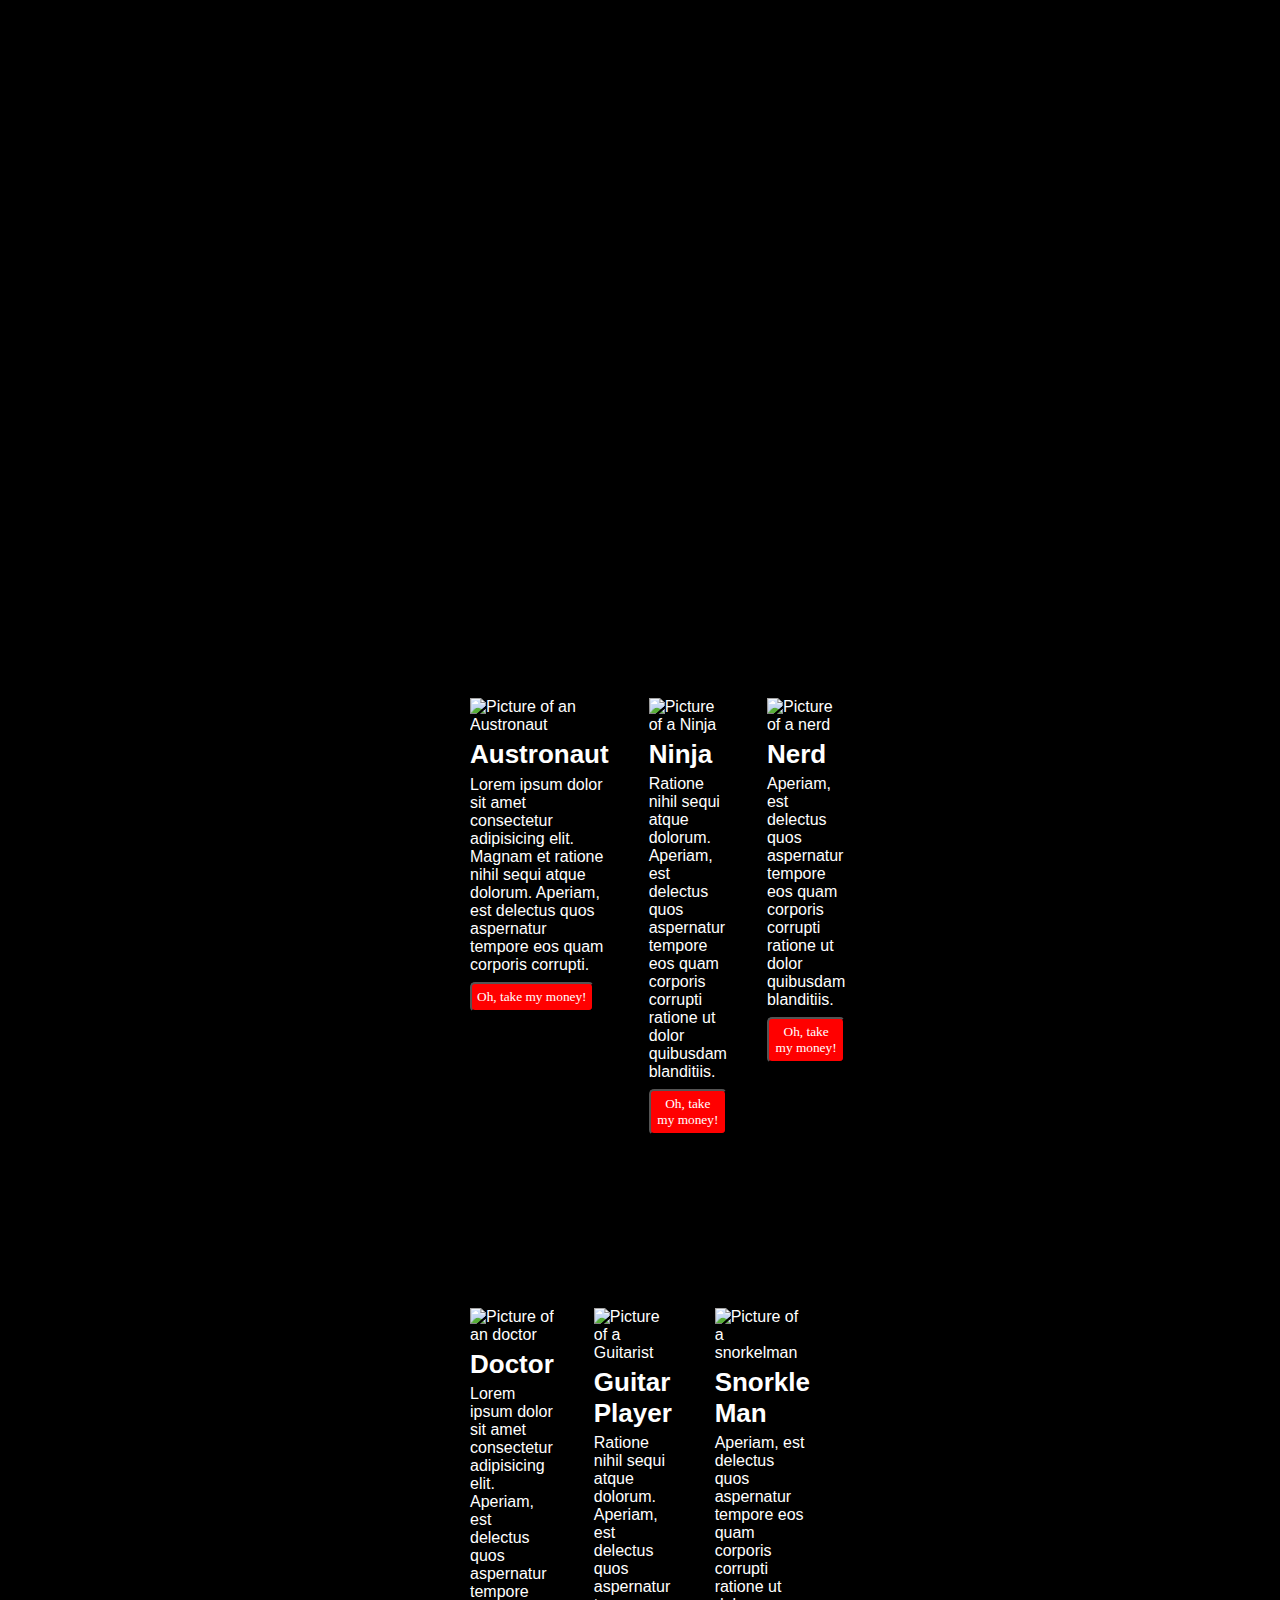
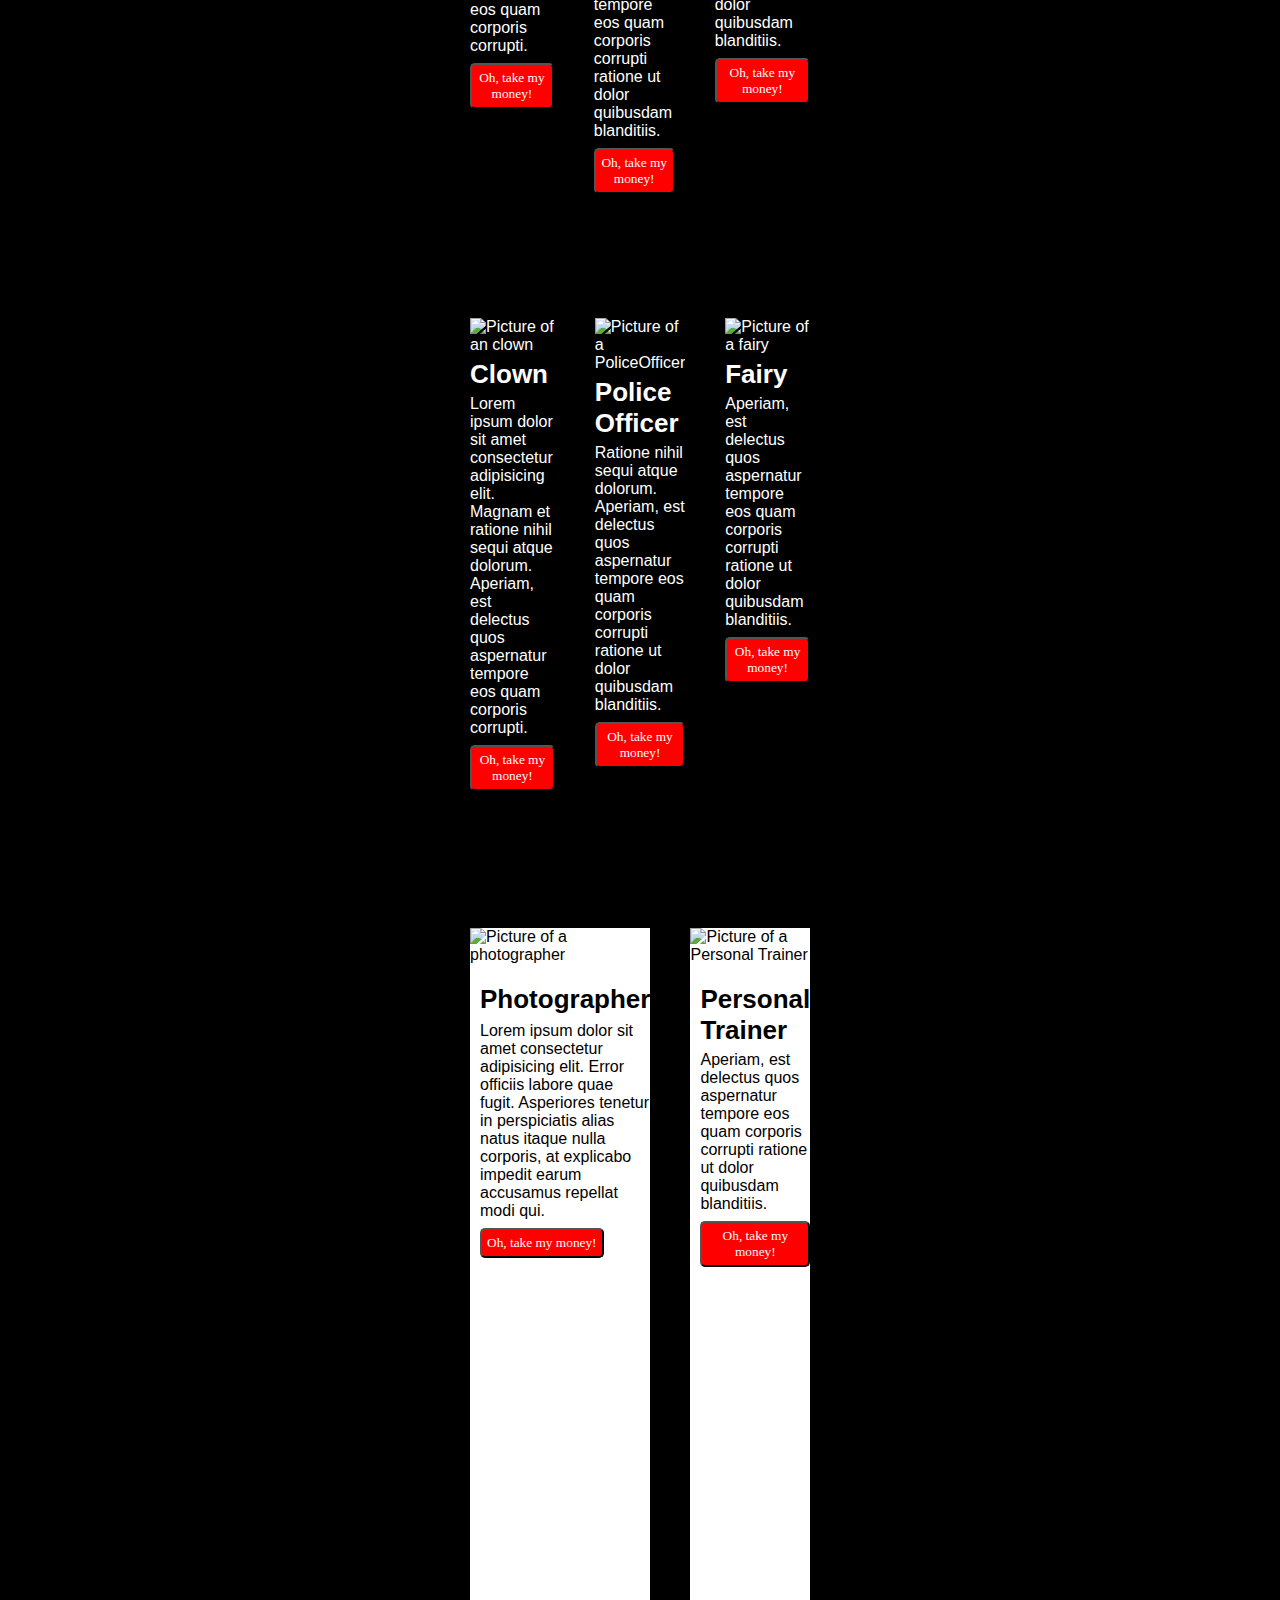
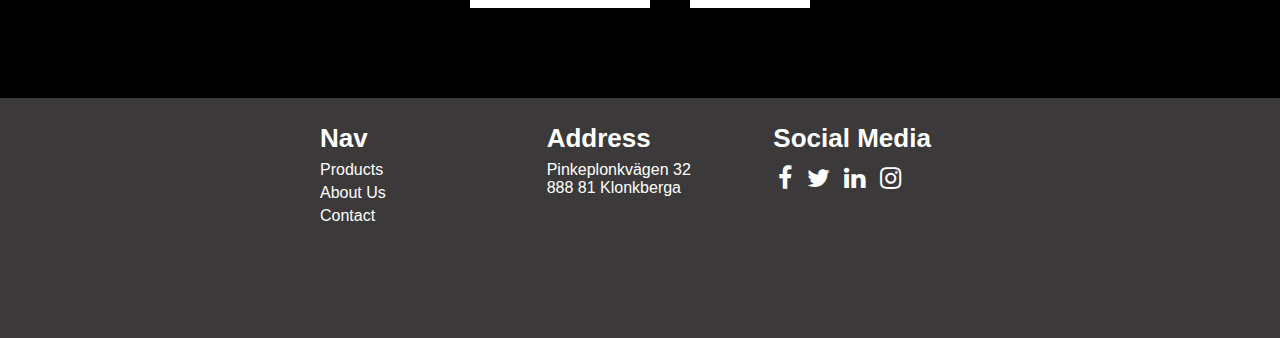
==== index.html @ 6016708b "I've done most of it" ====
<!DOCTYPE html>
<html lang="en">
  <head>
    <meta charset="UTF-8" />
    <meta name="viewport" content="width=device-width, initial-scale=1.0" />
    <link
      rel="stylesheet"
      href="https://fonts.googleapis.com/css2?family=Material+Symbols+Outlined:opsz,wght,FILL,GRAD@20..48,100..700,0..1,-50..200"
    />
    <link
      rel="stylesheet"
      href="https://cdnjs.cloudflare.com/ajax/libs/font-awesome/4.7.0/css/font-awesome.min.css"
    />

    <link rel="stylesheet" href="index.css" />
    <title>Document</title>
  </head>
  <body>
    <header>
      <span class="material-symbols-outlined"> menu </span>
    </header>

    <!--Line of divs 1-->
    <article class="flex-article">
      <div>
        <img src="assets/char-1.png" alt="Picture of an Austronaut" />
        <h2>Austronaut</h2>
        <p>
          Lorem ipsum dolor sit amet consectetur adipisicing elit. Magnam et
          ratione nihil sequi atque dolorum. Aperiam, est delectus quos
          aspernatur tempore eos quam corporis corrupti.
        </p>
        <button>Oh, take my money!</button>
      </div>

      <div>
        <img src="assets/char-2.png" alt="Picture of a Ninja" />
        <h2>Ninja</h2>
        <p>
          Ratione nihil sequi atque dolorum. Aperiam, est delectus quos
          aspernatur tempore eos quam corporis corrupti ratione ut dolor
          quibusdam blanditiis.
        </p>
        <button>Oh, take my money!</button>
      </div>

      <div>
        <img src="assets/char-3.png" alt="Picture of a nerd" />
        <h2>Nerd</h2>
        <p>
          Aperiam, est delectus quos aspernatur tempore eos quam corporis
          corrupti ratione ut dolor quibusdam blanditiis.
        </p>
        <button>Oh, take my money!</button>
      </div>
    </article>

    <!--Line of divs 2-->
    <article class="flex-article">
      <div>
        <img src="assets/char-11.png" alt="Picture of an doctor" />
        <h2>Doctor</h2>
        <p>
          Lorem ipsum dolor sit amet consectetur adipisicing elit. Aperiam, est
          delectus quos aspernatur tempore eos quam corporis corrupti.
        </p>
        <button>Oh, take my money!</button>
      </div>

      <div>
        <img src="assets/char-12.png" alt="Picture of a Guitarist" />
        <h2>Guitar Player</h2>
        <p>
          Ratione nihil sequi atque dolorum. Aperiam, est delectus quos
          aspernatur tempore eos quam corporis corrupti ratione ut dolor
          quibusdam blanditiis.
        </p>
        <button>Oh, take my money!</button>
      </div>

      <div>
        <img src="assets/char-4.png" alt="Picture of a snorkelman" />
        <h2>Snorkle Man</h2>
        <p>
          Aperiam, est delectus quos aspernatur tempore eos quam corporis
          corrupti ratione ut dolor quibusdam blanditiis.
        </p>
        <button>Oh, take my money!</button>
      </div>
    </article>
    <!--Line of divs 3-->
    <article class="flex-article">
      <div>
        <img src="assets/char-5.png" alt="Picture of an clown" />
        <h2>Clown</h2>
        <p>
          Lorem ipsum dolor sit amet consectetur adipisicing elit. Magnam et
          ratione nihil sequi atque dolorum. Aperiam, est delectus quos
          aspernatur tempore eos quam corporis corrupti.
        </p>
        <button>Oh, take my money!</button>
      </div>

      <div>
        <img src="assets/char-6.png" alt="Picture of a PoliceOfficer" />
        <h2>Police Officer</h2>
        <p>
          Ratione nihil sequi atque dolorum. Aperiam, est delectus quos
          aspernatur tempore eos quam corporis corrupti ratione ut dolor
          quibusdam blanditiis.
        </p>
        <button>Oh, take my money!</button>
      </div>

      <div>
        <img src="assets/char-8.png" alt="Picture of a fairy" />
        <h2>Fairy</h2>
        <p>
          Aperiam, est delectus quos aspernatur tempore eos quam corporis
          corrupti ratione ut dolor quibusdam blanditiis.
        </p>
        <button>Oh, take my money!</button>
      </div>
    </article>

    <article class="second-article">
      <div class="background-color-different">
        <img
          src="assets/char-7.png"
          alt="Picture of a photographer"
          class="second-img"
        />
        <h2 class="second-h2">Photographer</h2>
        <p class="second-p">
          Lorem ipsum dolor sit amet consectetur adipisicing elit. Error
          officiis labore quae fugit. Asperiores tenetur in perspiciatis alias
          natus itaque nulla corporis, at explicabo impedit earum accusamus
          repellat modi qui.
        </p>
        <button class="second-button">Oh, take my money!</button>
      </div>

      <div class="background-color-different">
        <img
          src="assets/char-9.png"
          alt="Picture of a Personal Trainer"
          class="second-img"
        />
        <h2 class="second-h2">Personal Trainer</h2>
        <p class="second-p">
          Aperiam, est delectus quos aspernatur tempore eos quam corporis
          corrupti ratione ut dolor quibusdam blanditiis.
        </p>
        <button class="second-button">Oh, take my money!</button>
      </div>
    </article>

    <footer>
      <div class="footer-div">
        <h2>Nav</h2>
        <nav href="">Products</nav>
        <nav href="">About Us</nav>
        <nav href="">Contact</nav>
      </div>

      <div class="footer-div">
        <h2>Address</h2>
        <p>
          Pinkeplonkvägen 32 <br />
          888 81 Klonkberga
        </p>
      </div>

      <div class="footer-div">
        <h2>Social Media</h2>
        <a href="#" class="fa fa-facebook"></a>
        <a href="#" class="fa fa-twitter"></a>
        <a href="#" class="fa fa-linkedin"></a>
        <a href="#" class="fa fa-instagram"></a>
      </div>
    </footer>
  </body>
</html>
---- index.css ----
* {
  margin: 0;
}
.material-symbols-outlined {
  font-variation-settings: "FILL" 0, "wght" 400, "GRAD" 0, "opsz" 24;
  font-size: 35px;
  padding: 10px;
  margin: 10px;
}

header {
  background-image: url(poster.png);
  background-position: center;
  width: auto;
  height: 608px;
}

body {
  margin: 0 auto;
  background-color: black;
}

/*First section with three articles/products on each row*/
img {
  width: 288px;
  /* align-self: center; */
}

.flex-article {
  display: flex;
  flex-direction: row;
  align-items: center;
  justify-content: space-evenly;
  margin: 70px 450px;
}

div {
  width: 288px;
  height: 500px;
  margin: 20px;
  color: white;
  font-family: sans-serif;
}

h2 {
  font-size: 26px;
  margin-top: 5px;
  margin-bottom: 4%;
}

p {
  margin-top: 5px;
  margin-bottom: 8px;
}

button {
  display: inline;
  background-color: red;
  font-family: Cambria, Cochin, Georgia, Times, "Times New Roman", serif;
  color: white;
  padding: 5px;
  border-radius: 5px;
}

/*Second article with two "products"*/
.second-article {
  display: flex;
  flex-direction: row;
  align-items: center;
  justify-content: space-evenly;
  margin: 70px 450px;
  background-color: black;
  color: white;
  font-family: sans-serif;
}

.background-color-different {
  background-color: white;
  color: black;
  width: 460px;
  height: 680px;
  margin: 20px;
}

/*FOOTER*/

.footer-div {
  height: 200px;
}

footer {
  background-color: rgb(59, 57, 57);
  display: flex;
  flex-direction: row;
  align-items: center;
  justify-content: space-evenly;
  padding-left: 300px;
  padding-right: 300px;
  height: auto;
}

.second-img {
  width: 460px;
}

.second-h2 {
  margin-left: 10px;
  margin-top: 20px;
}

.second-p {
  margin-left: 10px;
}

.second-button {
  margin-left: 10px;
}

nav {
  margin-top: 5px;
}

.fa {
  color: white;
  text-decoration: none;
  font-size: 25px;
  padding: 5px;
}
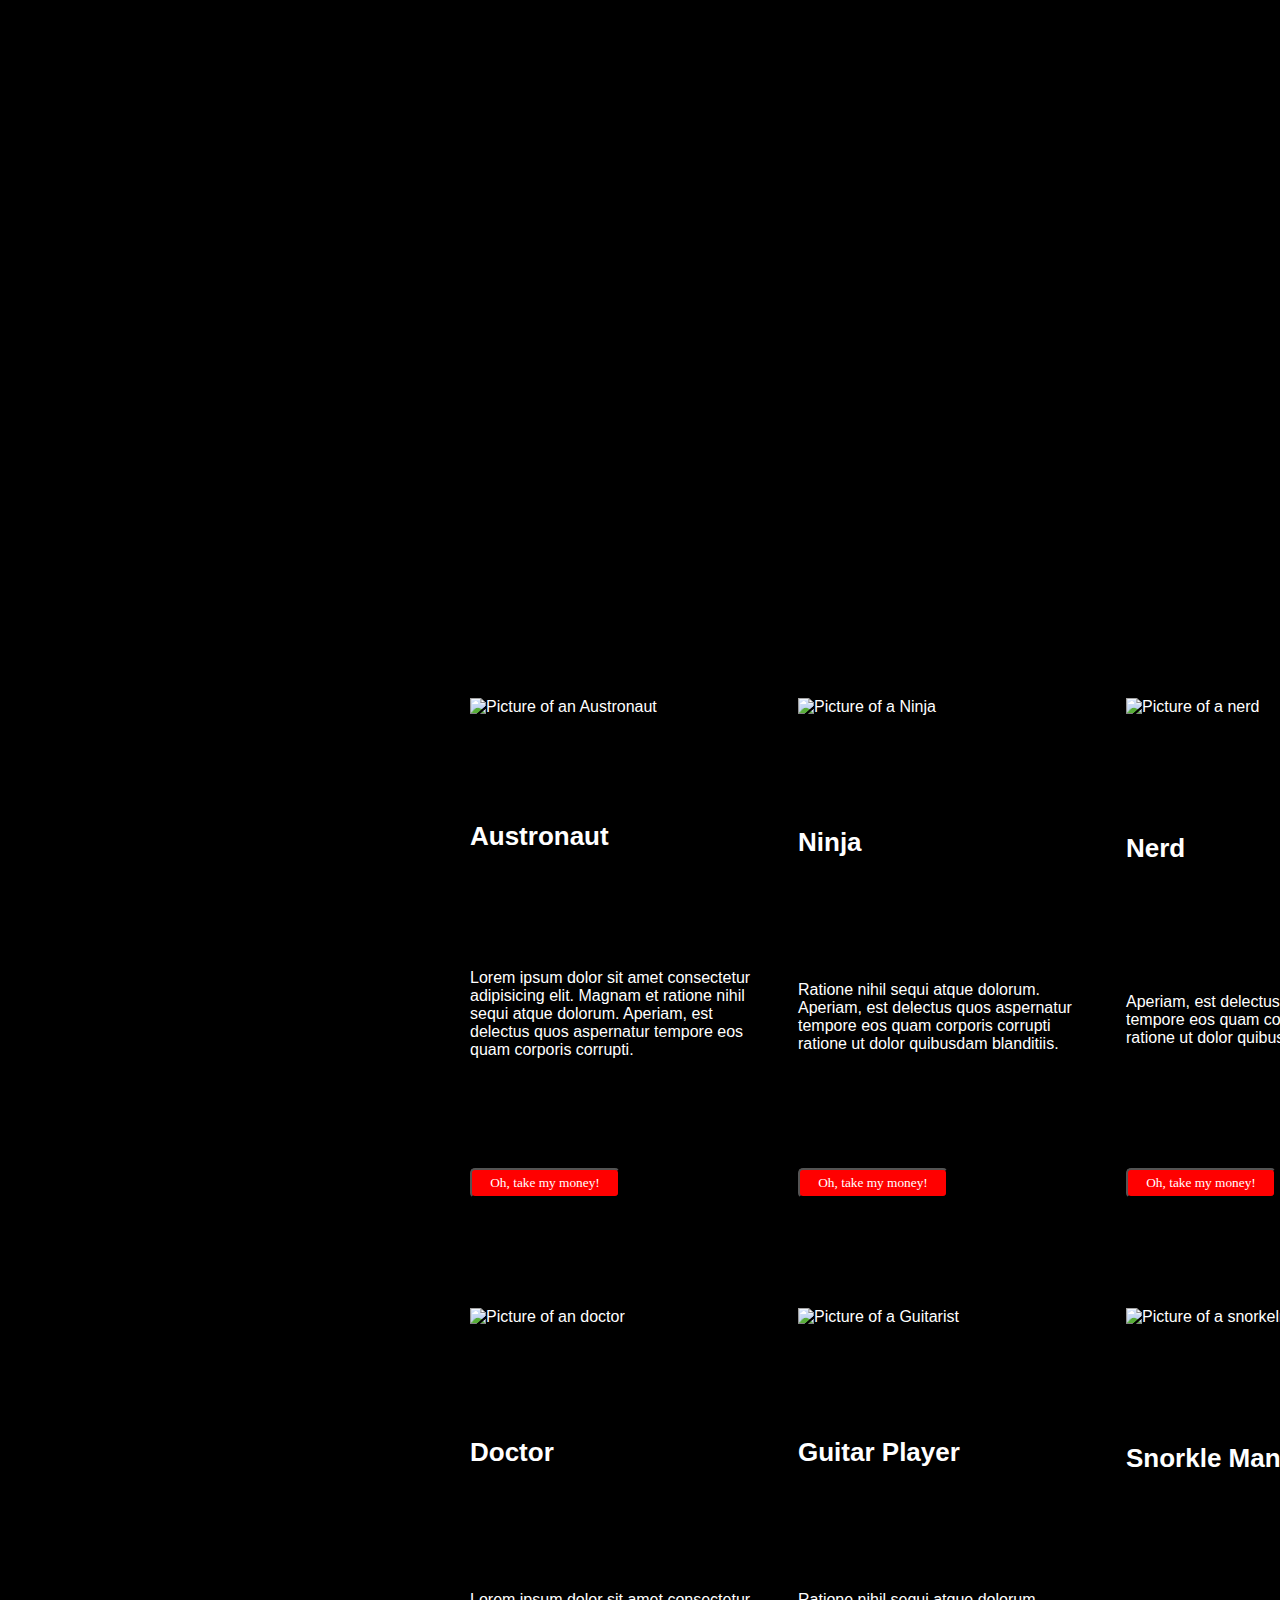
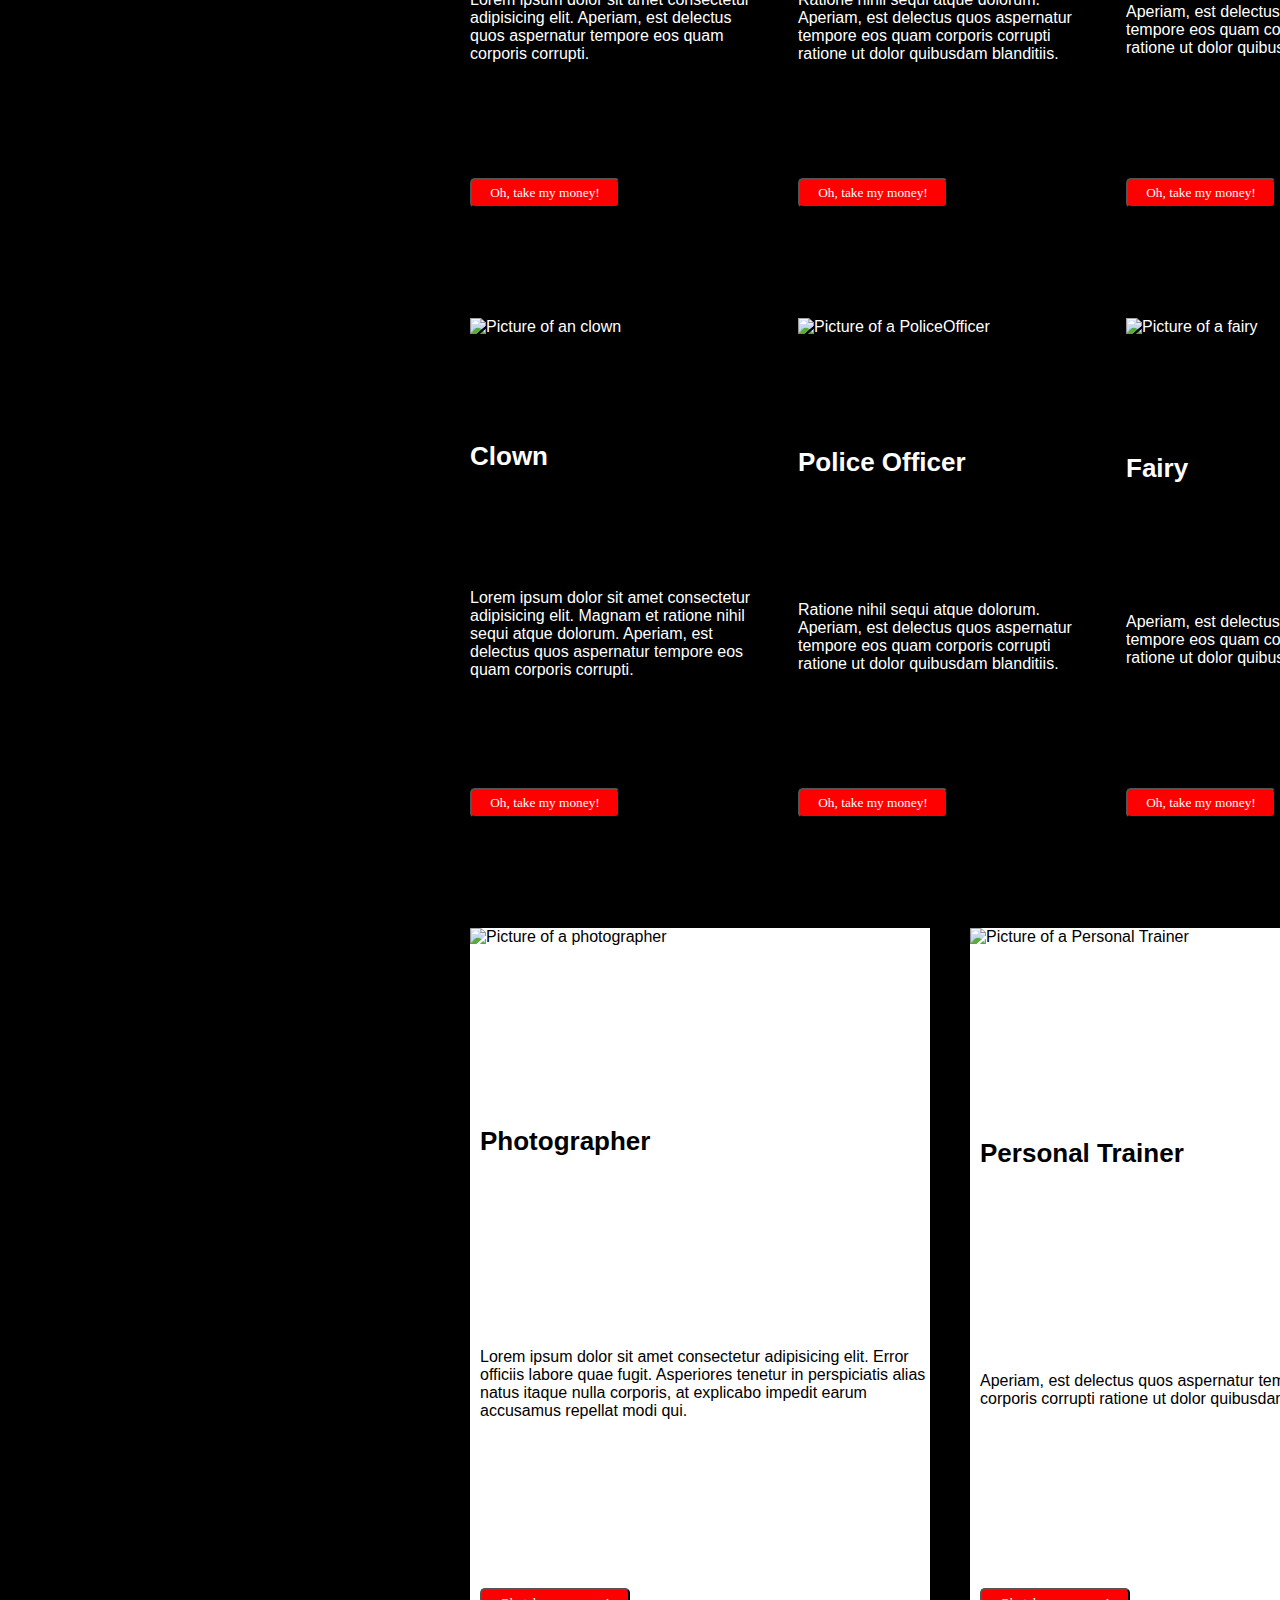
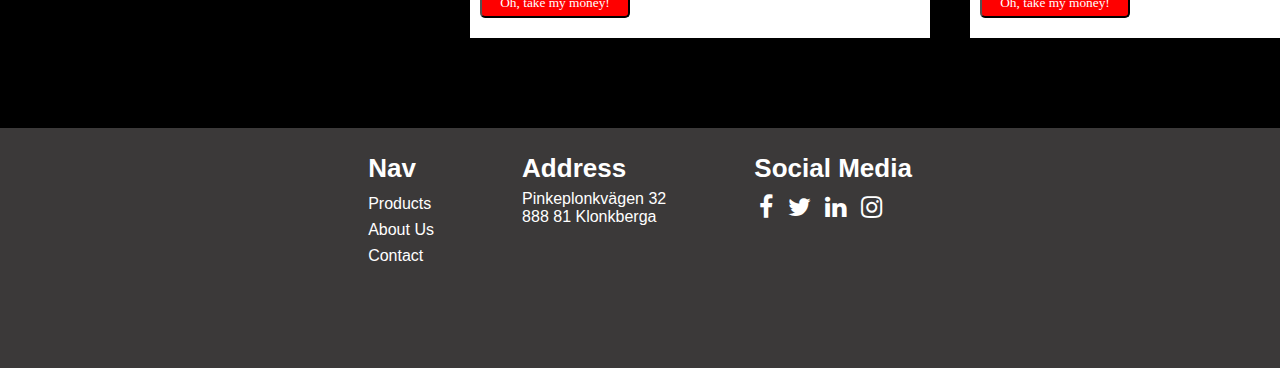
==== commit aa547233: "need to do the cart bit too" ====
--- a/index.html
+++ b/index.html
@@ -151,7 +151,9 @@
           Aperiam, est delectus quos aspernatur tempore eos quam corporis
           corrupti ratione ut dolor quibusdam blanditiis.
         </p>
-        <button class="second-button">Oh, take my money!</button>
+        <button class="second-button" href="cart.css">
+          Oh, take my money!
+        </button>
       </div>
     </article>
 
@@ -173,7 +175,7 @@
 
       <div class="footer-div">
         <h2>Social Media</h2>
-        <a href="#" class="fa fa-facebook"></a>
+        <a href="cart.html" class="fa fa-facebook"></a>
         <a href="#" class="fa fa-twitter"></a>
         <a href="#" class="fa fa-linkedin"></a>
         <a href="#" class="fa fa-instagram"></a>
--- a/index.css
+++ b/index.css
@@ -35,7 +35,10 @@
 }
 
 div {
-  width: 288px;
+  display: flex;
+  flex-direction: column;
+  justify-content: space-between;
+  /* width: 288px; */
   height: 500px;
   margin: 20px;
   color: white;
@@ -54,10 +57,10 @@
 }
 
 button {
-  display: inline;
   background-color: red;
   font-family: Cambria, Cochin, Georgia, Times, "Times New Roman", serif;
   color: white;
+  width: 150px;
   padding: 5px;
   border-radius: 5px;
 }
@@ -67,7 +70,7 @@
   display: flex;
   flex-direction: row;
   align-items: center;
-  justify-content: space-evenly;
+  justify-content: space-between;
   margin: 70px 450px;
   background-color: black;
   color: white;
@@ -78,14 +81,18 @@
   background-color: white;
   color: black;
   width: 460px;
-  height: 680px;
+  height: 690px;
+  /* height: 680px; */
   margin: 20px;
+  padding-bottom: 20px;
 }
 
 /*FOOTER*/
 
 .footer-div {
   height: 200px;
+  display: inline;
+  padding: px;
 }
 
 footer {
@@ -110,6 +117,7 @@
 
 .second-p {
   margin-left: 10px;
+  padding-top: 8px;
 }
 
 .second-button {
@@ -117,7 +125,7 @@
 }
 
 nav {
-  margin-top: 5px;
+  padding-top: 8px;
 }
 
 .fa {
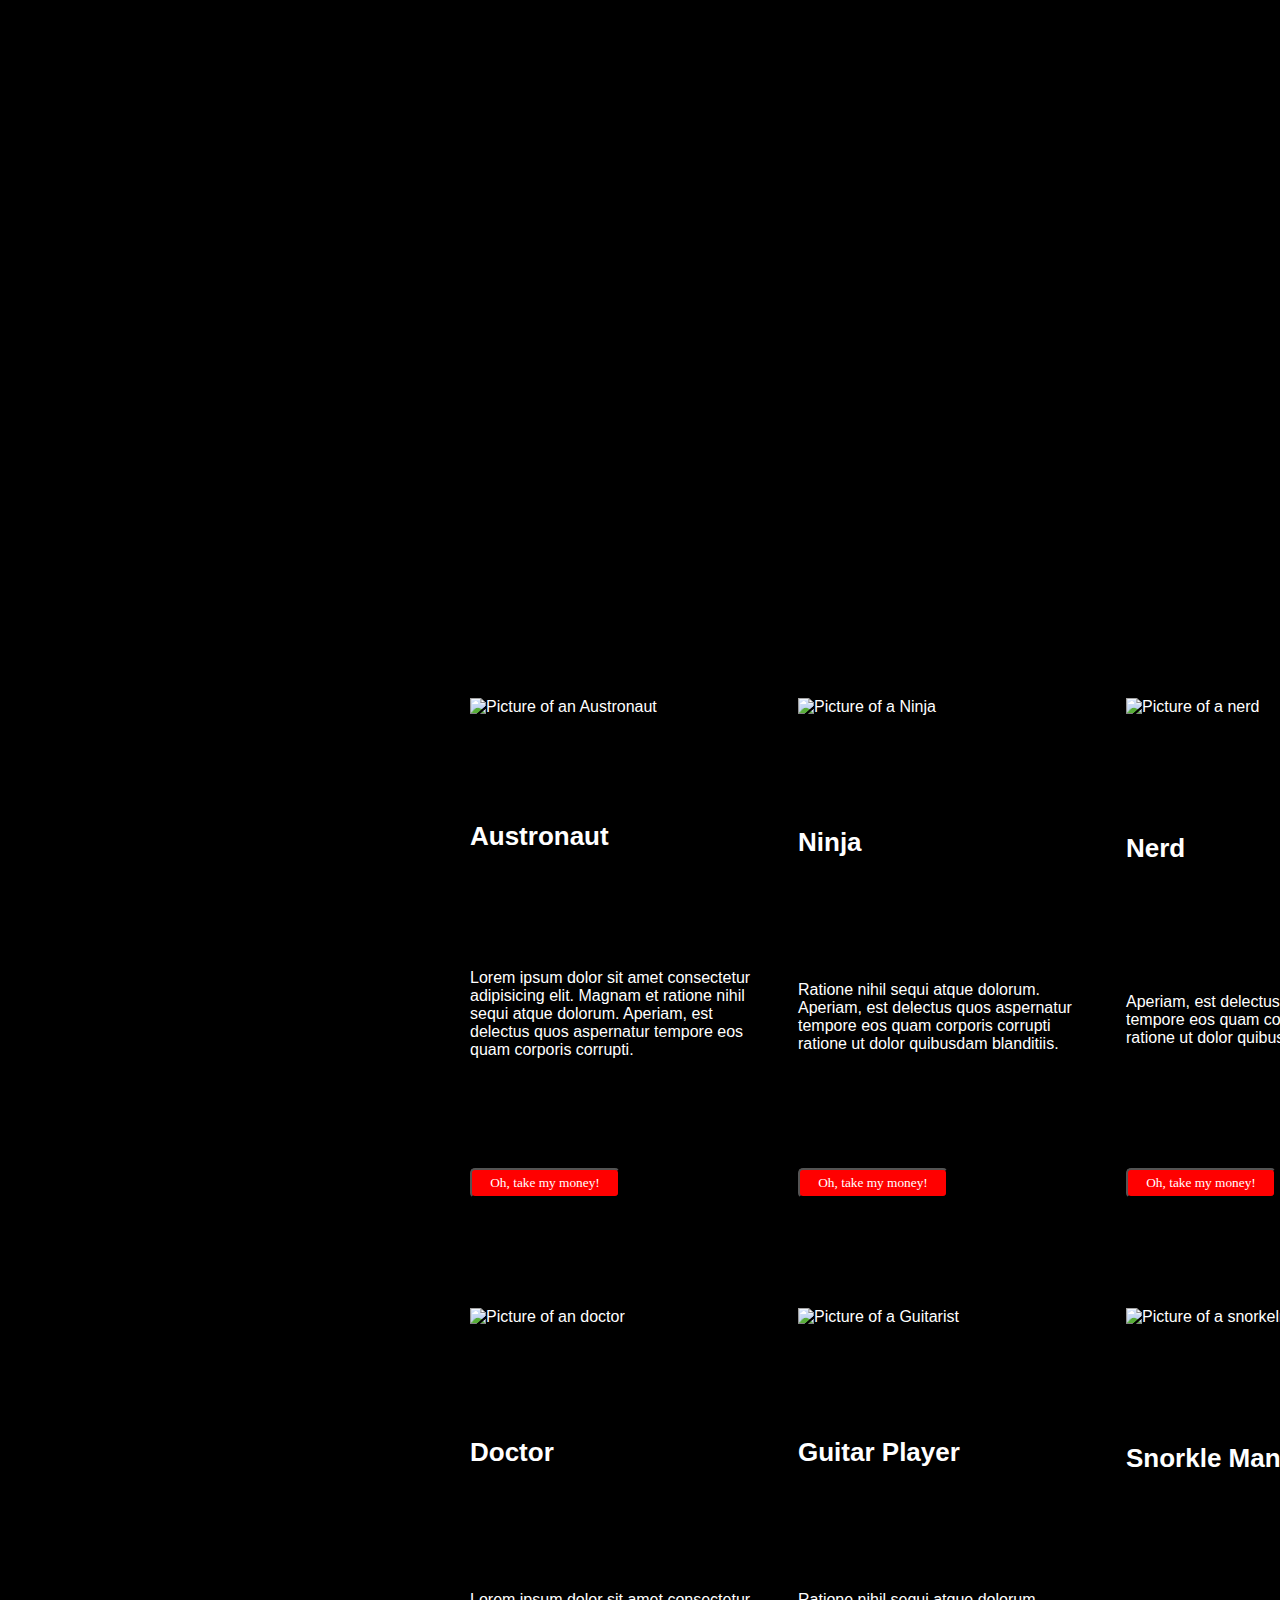
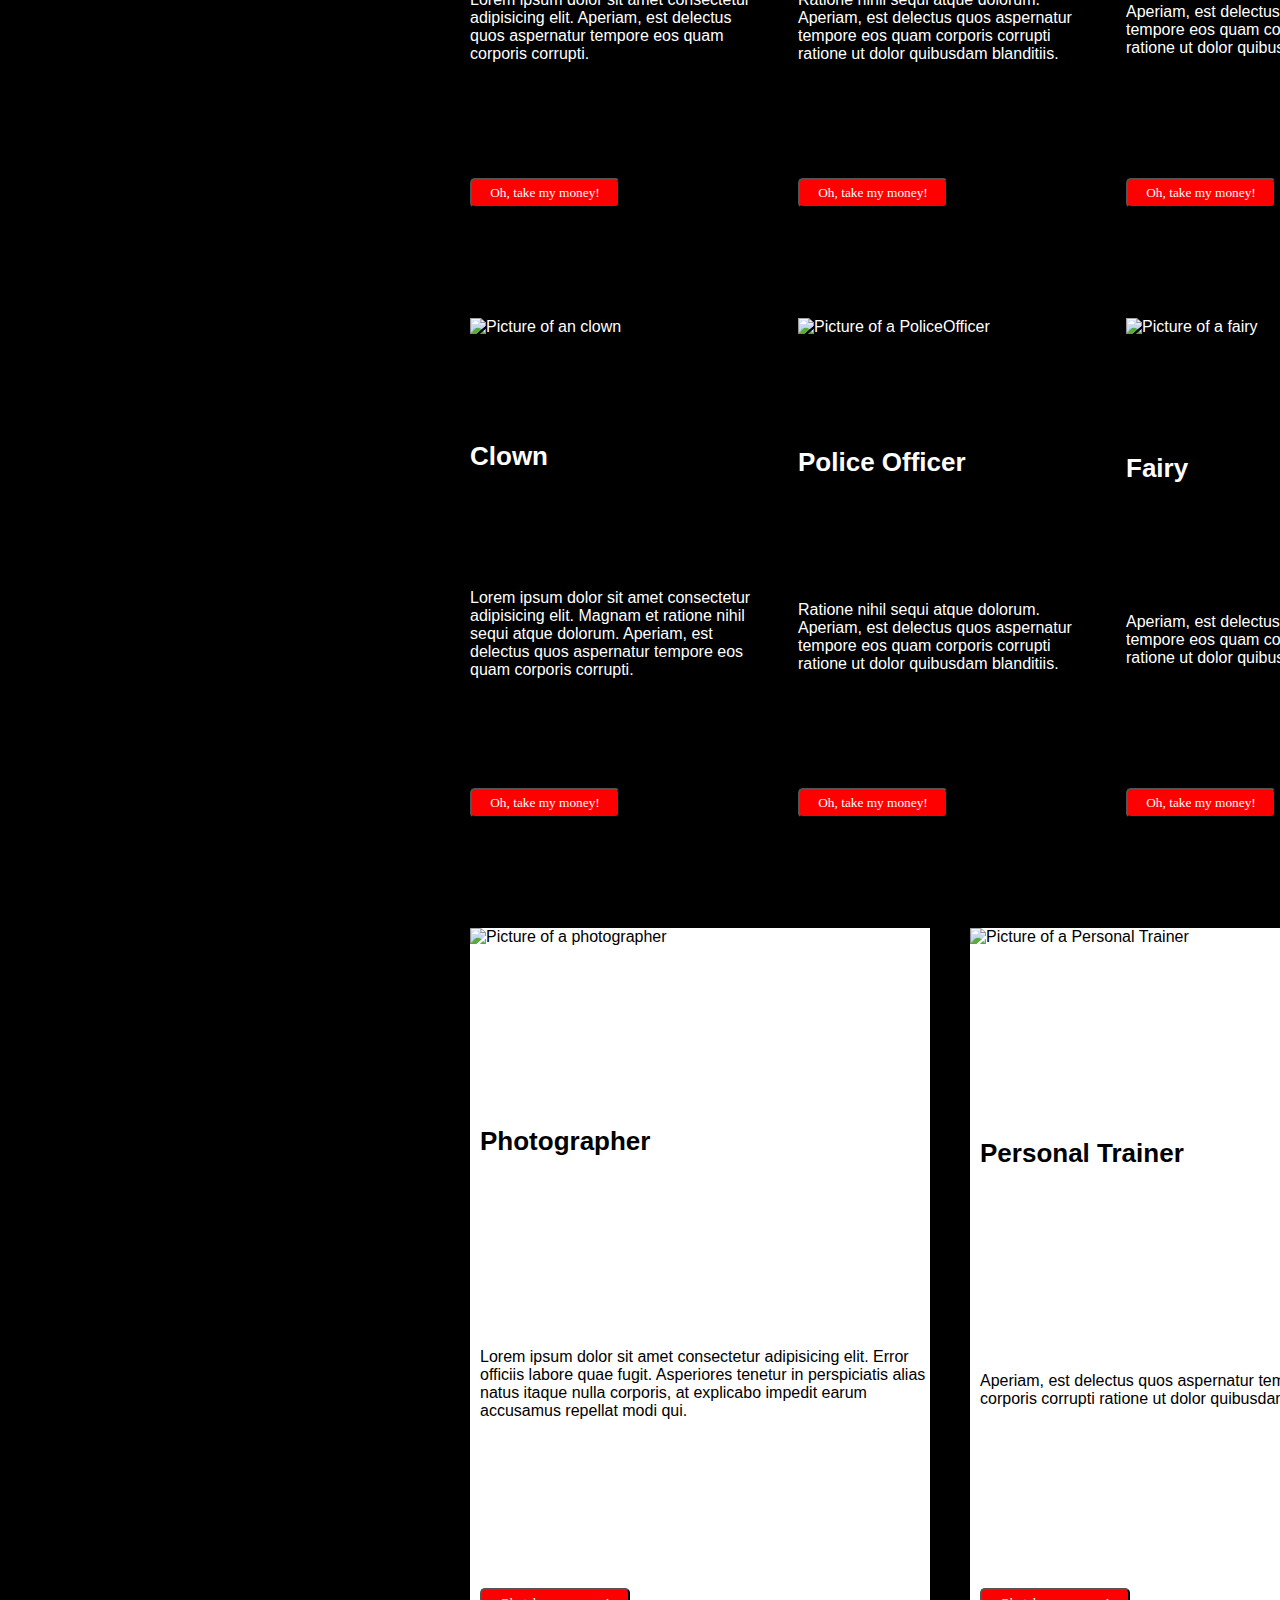
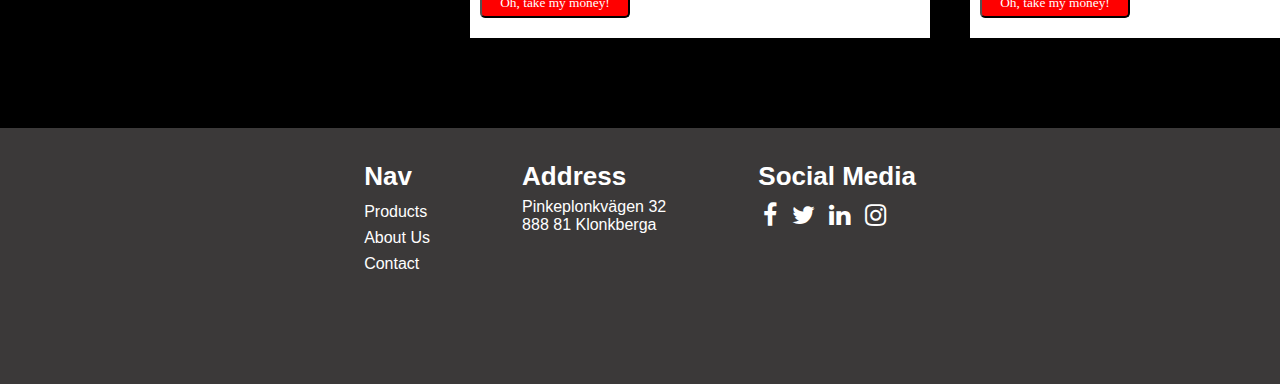
==== commit acaa914a: "new" ====
--- a/index.html
+++ b/index.html
@@ -30,7 +30,7 @@
           ratione nihil sequi atque dolorum. Aperiam, est delectus quos
           aspernatur tempore eos quam corporis corrupti.
         </p>
-        <button>Oh, take my money!</button>
+        <input type="button" value="Oh, take my money!" onclick="" />
       </div>
 
       <div>
@@ -41,7 +41,7 @@
           aspernatur tempore eos quam corporis corrupti ratione ut dolor
           quibusdam blanditiis.
         </p>
-        <button>Oh, take my money!</button>
+        <input type="button" value="Oh, take my money!" onclick="" />
       </div>
 
       <div>
@@ -51,7 +51,7 @@
           Aperiam, est delectus quos aspernatur tempore eos quam corporis
           corrupti ratione ut dolor quibusdam blanditiis.
         </p>
-        <button>Oh, take my money!</button>
+        <input type="button" value="Oh, take my money!" onclick="" />
       </div>
     </article>
 
@@ -64,7 +64,7 @@
           Lorem ipsum dolor sit amet consectetur adipisicing elit. Aperiam, est
           delectus quos aspernatur tempore eos quam corporis corrupti.
         </p>
-        <button>Oh, take my money!</button>
+        <input type="button" value="Oh, take my money!" onclick="" />
       </div>
 
       <div>
@@ -75,7 +75,7 @@
           aspernatur tempore eos quam corporis corrupti ratione ut dolor
           quibusdam blanditiis.
         </p>
-        <button>Oh, take my money!</button>
+        <input type="button" value="Oh, take my money!" onclick="" />
       </div>
 
       <div>
@@ -85,7 +85,7 @@
           Aperiam, est delectus quos aspernatur tempore eos quam corporis
           corrupti ratione ut dolor quibusdam blanditiis.
         </p>
-        <button>Oh, take my money!</button>
+        <input type="button" value="Oh, take my money!" onclick="" />
       </div>
     </article>
     <!--Line of divs 3-->
@@ -98,7 +98,7 @@
           ratione nihil sequi atque dolorum. Aperiam, est delectus quos
           aspernatur tempore eos quam corporis corrupti.
         </p>
-        <button>Oh, take my money!</button>
+        <input type="button" value="Oh, take my money!" onclick="" />
       </div>
 
       <div>
@@ -109,7 +109,7 @@
           aspernatur tempore eos quam corporis corrupti ratione ut dolor
           quibusdam blanditiis.
         </p>
-        <button>Oh, take my money!</button>
+        <input type="button" value="Oh, take my money!" onclick="" />
       </div>
 
       <div>
@@ -119,7 +119,7 @@
           Aperiam, est delectus quos aspernatur tempore eos quam corporis
           corrupti ratione ut dolor quibusdam blanditiis.
         </p>
-        <button>Oh, take my money!</button>
+        <input type="button" value="Oh, take my money!" onclick="" />
       </div>
     </article>
 
@@ -137,7 +137,12 @@
           natus itaque nulla corporis, at explicabo impedit earum accusamus
           repellat modi qui.
         </p>
-        <button class="second-button">Oh, take my money!</button>
+        <input
+          type="button"
+          value="Oh, take my money!"
+          onclick=""
+          class="second-button"
+        />
       </div>
 
       <div class="background-color-different">
@@ -151,9 +156,12 @@
           Aperiam, est delectus quos aspernatur tempore eos quam corporis
           corrupti ratione ut dolor quibusdam blanditiis.
         </p>
-        <button class="second-button" href="cart.css">
-          Oh, take my money!
-        </button>
+        <input
+          type="button"
+          value="Oh, take my money!"
+          onclick=""
+          class="second-button"
+        />
       </div>
     </article>
 
@@ -181,5 +189,6 @@
         <a href="#" class="fa fa-instagram"></a>
       </div>
     </footer>
+    <script src="index.js"></script>
   </body>
 </html>
--- a/index.css
+++ b/index.css
@@ -38,7 +38,7 @@
   display: flex;
   flex-direction: column;
   justify-content: space-between;
-  /* width: 288px; */
+
   height: 500px;
   margin: 20px;
   color: white;
@@ -56,7 +56,7 @@
   margin-bottom: 8px;
 }
 
-button {
+input {
   background-color: red;
   font-family: Cambria, Cochin, Georgia, Times, "Times New Roman", serif;
   color: white;
@@ -82,28 +82,9 @@
   color: black;
   width: 460px;
   height: 690px;
-  /* height: 680px; */
+
   margin: 20px;
   padding-bottom: 20px;
-}
-
-/*FOOTER*/
-
-.footer-div {
-  height: 200px;
-  display: inline;
-  padding: px;
-}
-
-footer {
-  background-color: rgb(59, 57, 57);
-  display: flex;
-  flex-direction: row;
-  align-items: center;
-  justify-content: space-evenly;
-  padding-left: 300px;
-  padding-right: 300px;
-  height: auto;
 }
 
 .second-img {
@@ -124,6 +105,25 @@
   margin-left: 10px;
 }
 
+/*FOOTER*/
+
+.footer-div {
+  height: 200px;
+  display: inline;
+  padding: 8px;
+}
+
+footer {
+  background-color: rgb(59, 57, 57);
+  display: flex;
+  flex-direction: row;
+  align-items: center;
+  justify-content: space-evenly;
+  padding-left: 300px;
+  padding-right: 300px;
+  height: auto;
+}
+
 nav {
   padding-top: 8px;
 }
